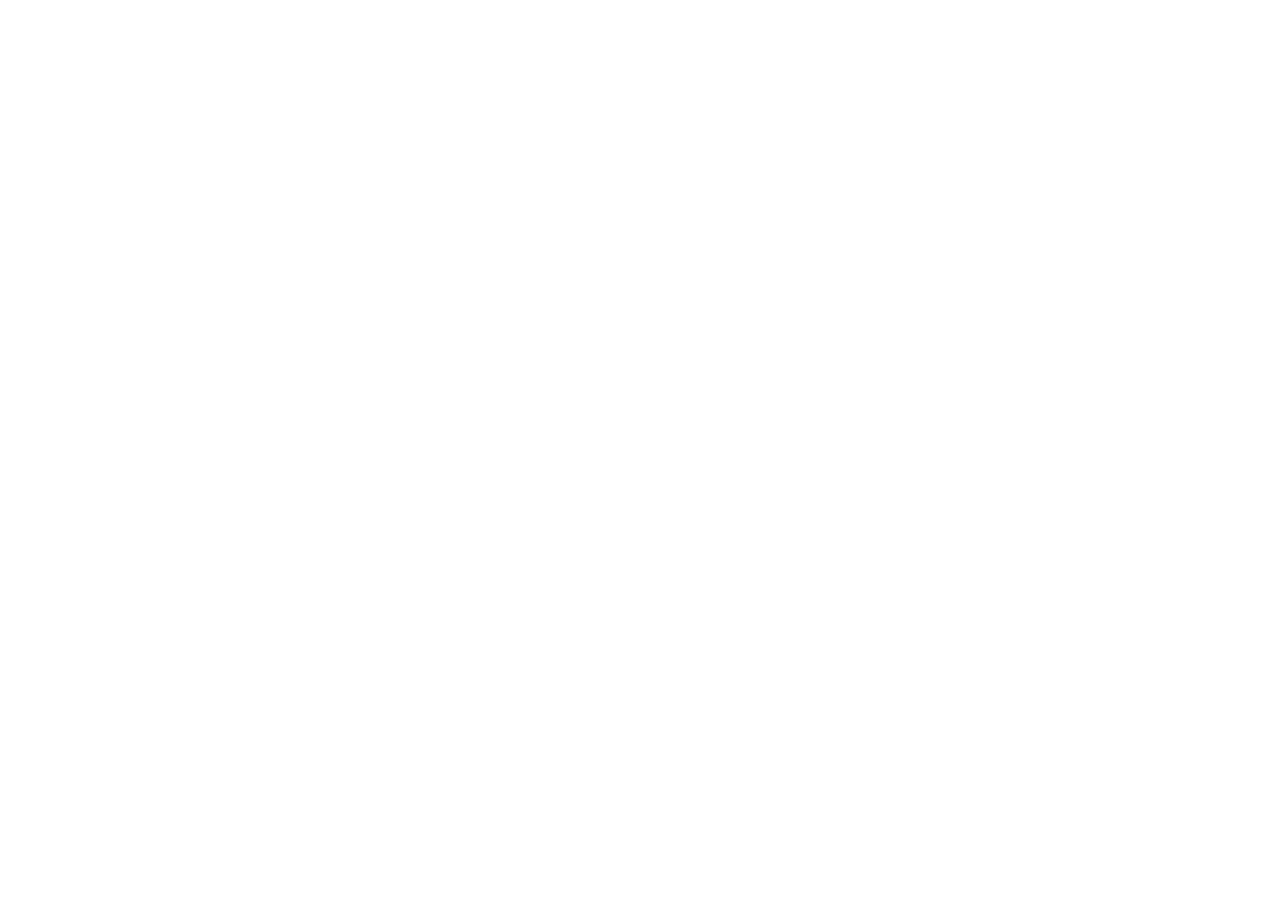
==== index.html @ daf7c740 "initial commit" ====
<!DOCTYPE html>
<html lang="en">

<head>
    <meta charset="UTF-8">
    <meta name="viewport" content="width=device-width, initial-scale=1.0">
    <meta http-equiv="X-UA-Compatible" content="ie=edge">
    <link rel="stylesheet" href="style.css">
    <title>Document</title>
</head>

<body>

    <script type="module" src="app.js"></script>
</body>

</html>
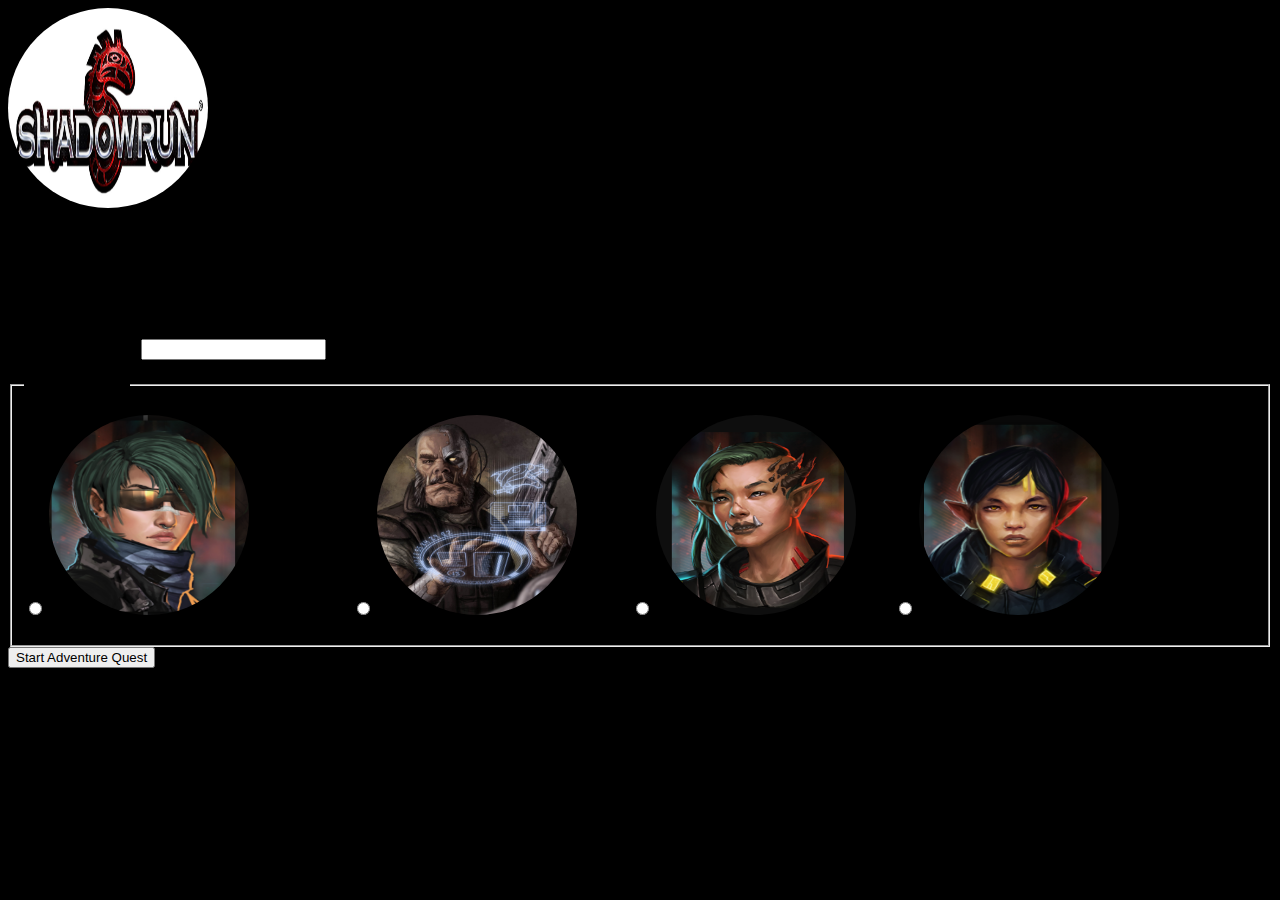
==== commit 30e119cf: "basic structure. some code" ====
--- a/index.html
+++ b/index.html
@@ -1,17 +1,62 @@
 <!DOCTYPE html>
 <html lang="en">
-
 <head>
     <meta charset="UTF-8">
     <meta name="viewport" content="width=device-width, initial-scale=1.0">
-    <meta http-equiv="X-UA-Compatible" content="ie=edge">
+    <title>Shadowrun Adventure</title>
+    <link rel="stylesheet" href="common/main.css">
     <link rel="stylesheet" href="style.css">
-    <title>Document</title>
 </head>
+<body>
+    <header>
+        <img src="./assets/SR_logo.jpg" alt="Shadowrun Logo">
+        <h1>Shadowrun Adventure</h1>
+    </header>
+    
+    <main> 
+        <h2>
+            Start Here Adventurer, If You Dare!
+        </h2>
+        <form id="user-sign-up">
+            <p class="text-prompt">
+                <label for="name">Your Runner Name:</label>
+                <input id="name" name="name" required>
+            </p>
+            <fieldset>
+                <legend>Pick Your Role:</legend>
+                <p id="avatars">
+                    <label>
+                        <input type="radio" name="role" required value="streetsam">
+                        <img src="./assets/streetsam.png">
+                        Street Samurai
+                    </label>
+                    <label>
+                        <input type="radio" name="role" required value="decker">
+                        <img src="./assets/decker.png">
+                        Decker
+                    </label>
+                    <label>
+                        <input type="radio" name="role" required value="face">
+                        <img src="./assets/face.png">
+                        Face
+                    </label>
+                    <label>
+                        <input type="radio" name="role" required value="mage">
+                        <img src="./assets/mage.png">
+                        Mage
+                    </label>
+                </p>
+            </fieldset>
+            <button>Start Adventure Quest</button>
+        </form>
+    </main>
 
-<body>
+    <footer>
+        <cite>
+            So many borrowed images.
+        </cite>
+    </footer>
 
-    <script type="module" src="app.js"></script>
+    <script type="module" src="home/home.js"></script>
 </body>
-
 </html>--- a/common/main.css
+++ b/common/main.css
@@ -0,0 +1,8 @@
+body {
+    background: black;
+
+}
+
+header {
+    font: white;
+}--- a/style.css
+++ b/style.css
@@ -0,0 +1,5 @@
+img {
+    height: 200px;
+    width: 200px;
+    border-radius: 100%;
+}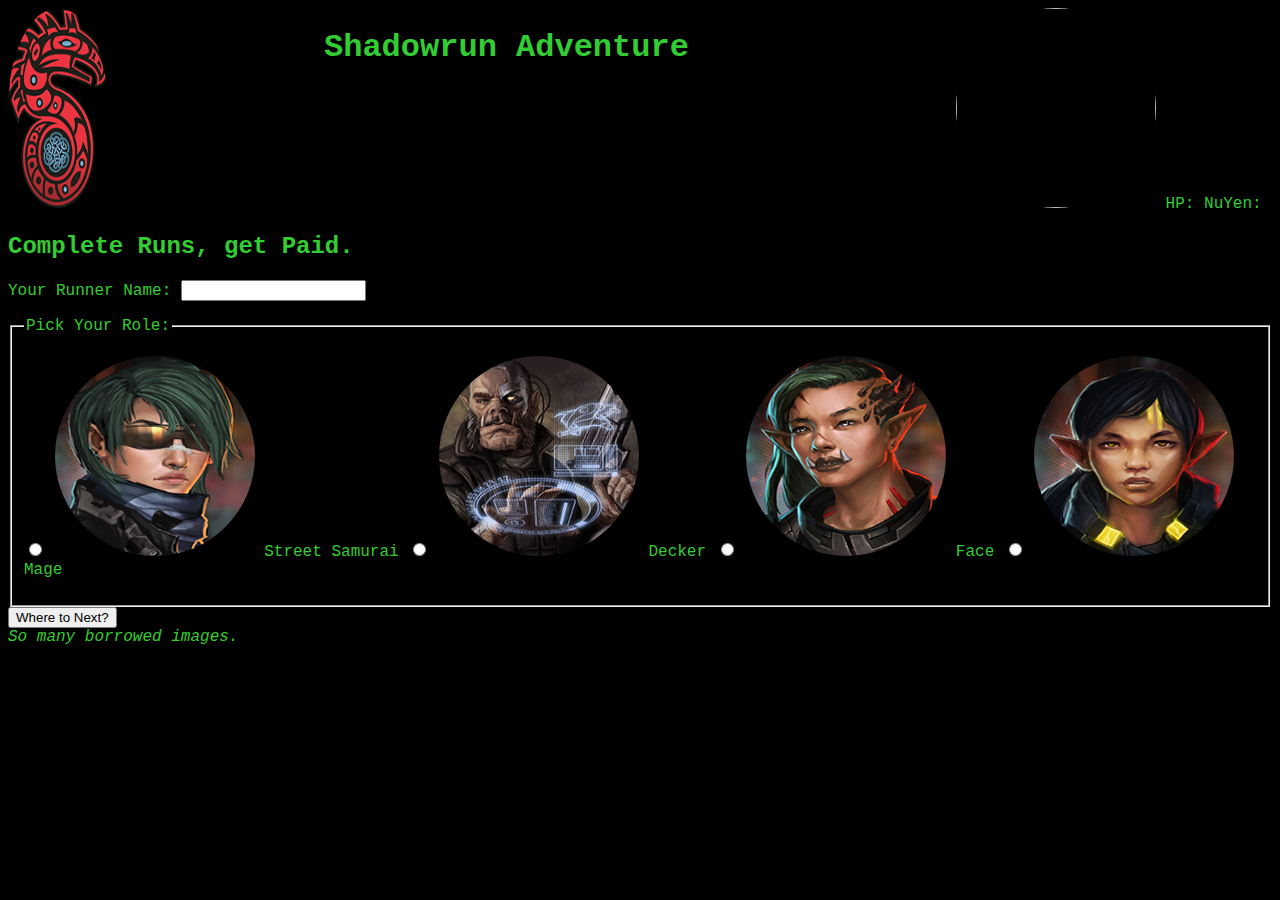
==== commit cfe4d0fc: "homepage connected to map page with user data populated" ====
--- a/index.html
+++ b/index.html
@@ -9,13 +9,22 @@
 </head>
 <body>
     <header>
-        <img src="./assets/SR_logo.jpg" alt="Shadowrun Logo">
+        <div class='logo'><img id='srlogo' src="../assets/SR_logo.png" alt="Shadowrun Logo"></div>
         <h1>Shadowrun Adventure</h1>
+        <div class="profile">
+            <img id="avatar" src="">
+            <span id="name"></span>
+            <span class="profile-stat-label">HP:</span>
+            <span id="hp"></span>
+            <span class="profile-stat-label">NuYen:</span>
+            <span id="nuyen"></span>
+        </div>
+        <div id='location-header'></div>
     </header>
     
     <main> 
         <h2>
-            Start Here Adventurer, If You Dare!
+            Complete Runs, get Paid.
         </h2>
         <form id="user-sign-up">
             <p class="text-prompt">
@@ -47,7 +56,7 @@
                     </label>
                 </p>
             </fieldset>
-            <button>Start Adventure Quest</button>
+            <button>Where to Next?</button>
         </form>
     </main>
 
@@ -57,6 +66,6 @@
         </cite>
     </footer>
 
-    <script type="module" src="home/home.js"></script>
+    <script type="module" src="./home/home.js"></script>
 </body>
 </html>--- a/common/main.css
+++ b/common/main.css
@@ -1,8 +1,23 @@
 body {
     background: black;
+    color: limegreen;
+    font-family: 'Courier New', Courier, monospace;
 
 }
 
 header {
-    font: white;
+    display: grid;
+    grid-template-columns: 1fr 2fr 1fr;
+    grid-template-rows: 2;
+    color: limegreen;
+    font-family: 'Courier New', Courier, monospace;
+}
+#srlogo {
+    grid-column-start: 1;
+    grid-column-end: 1;
+    grid-row-start: 1;
+    grid-row-end: 4;
+    height: 200px;
+    width: 100px;
+
 }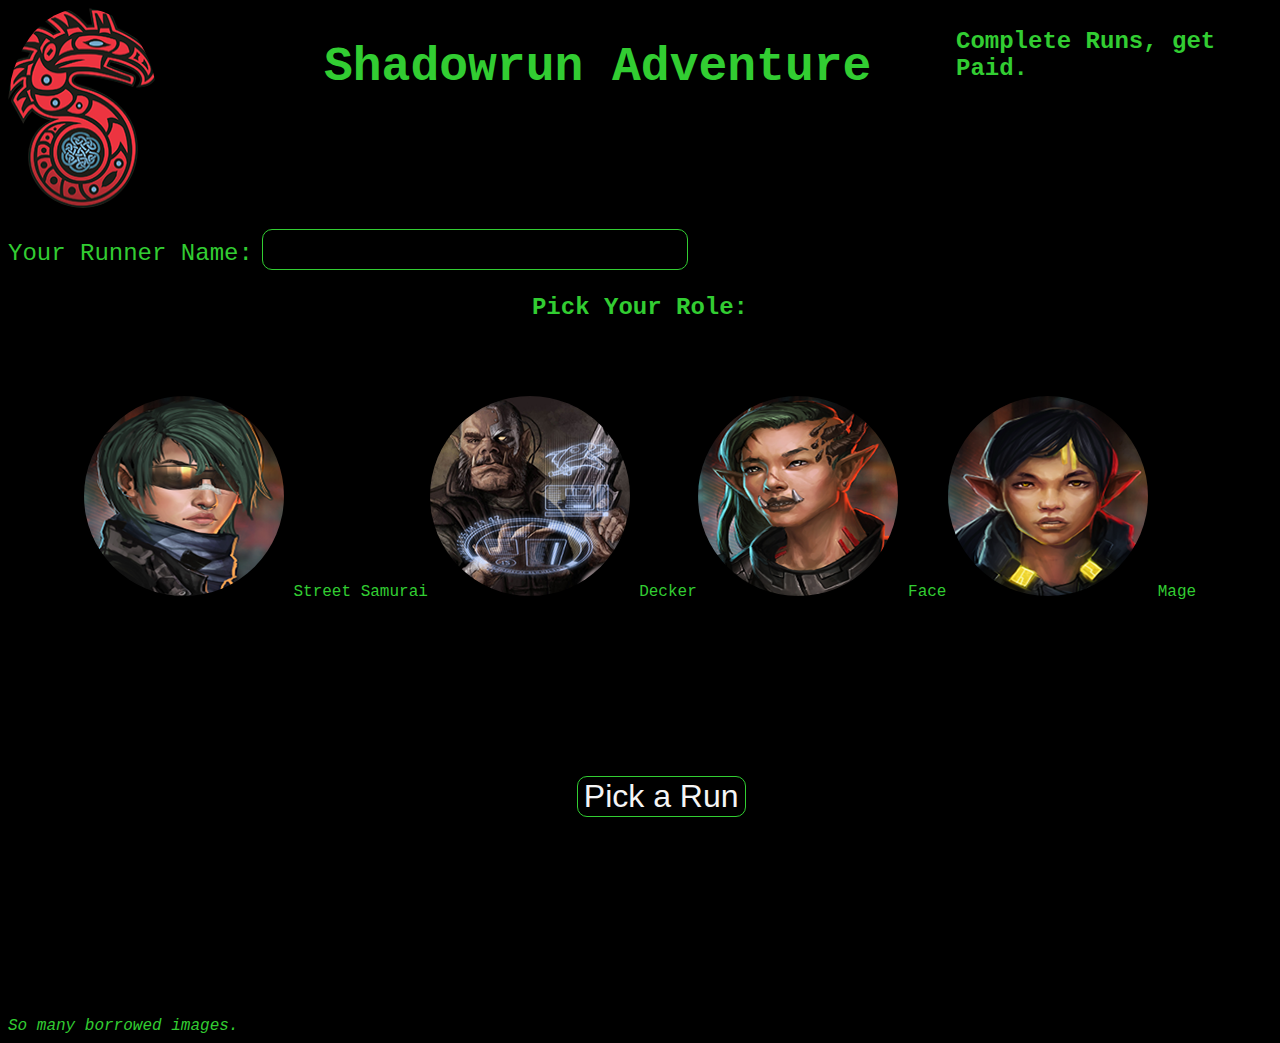
==== commit be7d01f0: "styled homepage" ====
--- a/index.html
+++ b/index.html
@@ -11,29 +11,20 @@
     <header>
         <div class='logo'><img id='srlogo' src="../assets/SR_logo.png" alt="Shadowrun Logo"></div>
         <h1>Shadowrun Adventure</h1>
-        <div class="profile">
-            <img id="avatar" src="">
-            <span id="name"></span>
-            <span class="profile-stat-label">HP:</span>
-            <span id="hp"></span>
-            <span class="profile-stat-label">NuYen:</span>
-            <span id="nuyen"></span>
-        </div>
-        <div id='location-header'></div>
+        <h2>Complete Runs, get Paid.</h2>
+        
     </header>
     
     <main> 
-        <h2>
-            Complete Runs, get Paid.
-        </h2>
+        
         <form id="user-sign-up">
             <p class="text-prompt">
                 <label for="name">Your Runner Name:</label>
                 <input id="name" name="name" required>
             </p>
-            <fieldset>
-                <legend>Pick Your Role:</legend>
-                <p id="avatars">
+            <section>
+                <h3>Pick Your Role:</h3>
+                <div id="avatars">
                     <label>
                         <input type="radio" name="role" required value="streetsam">
                         <img src="./assets/streetsam.png">
@@ -54,9 +45,9 @@
                         <img src="./assets/mage.png">
                         Mage
                     </label>
-                </p>
-            </fieldset>
-            <button>Where to Next?</button>
+                </div>
+            </section>
+            <button id='ready-button'>Pick a Run</button>
         </form>
     </main>
 
--- a/common/main.css
+++ b/common/main.css
@@ -18,6 +18,8 @@
     grid-row-start: 1;
     grid-row-end: 4;
     height: 200px;
-    width: 100px;
-
+    width: 150px;
+}
+.profile {
+    font-size: 150%;
 }--- a/style.css
+++ b/style.css
@@ -2,4 +2,65 @@
     height: 200px;
     width: 200px;
     border-radius: 100%;
-}+}
+#srlogo {
+    border:none;
+}
+img:hover {
+    border: 1px red solid;
+}
+
+#avatars {
+    display: flex;
+    justify-content: space-around;
+    padding: 50px;
+    margin: 25px;
+}
+
+input[type='radio'] {
+  display: none;  
+}
+
+label {
+    cursor: pointer;
+}
+label[for='name'] {
+    font-size: 150%;
+}
+button[id='ready-button'] {
+   margin-left: 45%;
+}
+
+input#name {
+      font-size: 200%;
+      background-color: black;
+      border: 1px limegreen solid;
+      color: limegreen;
+      color: whitesmoke;
+      border-radius: 10px;
+}
+
+ button {
+    cursor: pointer;
+    margin-top: 100px;
+    font-size: 200%;
+    background-color: black;
+    border: 1px limegreen solid;
+    color: limegreen;
+    color: whitesmoke;
+    border-radius: 10px;
+  }
+
+  footer {
+      margin-top: 200px;
+  }
+
+  h3 {
+      display: flex;
+      justify-content: center;
+      font-size: 150%;
+  }
+
+  h1 {
+      font-size: 300%;
+  }